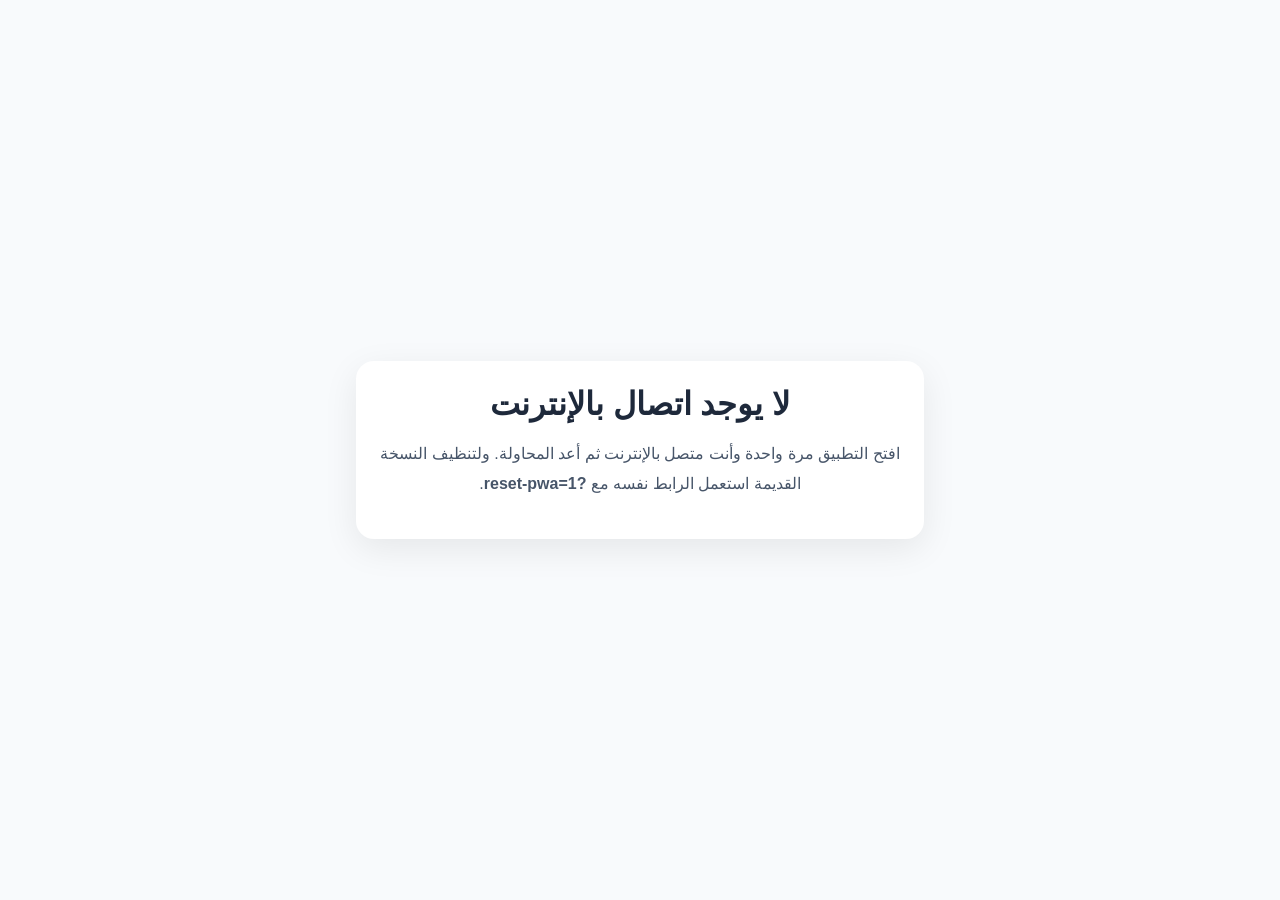
==== offline.html @ 6f6edf41 "Add files via upload" ====
<!doctype html><html lang="ar" dir="rtl"><meta charset="utf-8"><meta name="viewport" content="width=device-width,initial-scale=1"><title>غير متصل</title><style>body{font-family:Tahoma,sans-serif;background:#f8fafc;display:grid;place-items:center;min-height:100vh;margin:0}div{max-width:520px;background:#fff;padding:24px;border-radius:18px;box-shadow:0 10px 35px rgba(0,0,0,.08);text-align:center}h1{margin:0 0 10px;color:#1e293b}p{color:#475569;line-height:1.9}</style><div><h1>لا يوجد اتصال بالإنترنت</h1><p>افتح التطبيق مرة واحدة وأنت متصل بالإنترنت ثم أعد المحاولة. ولتنظيف النسخة القديمة استعمل الرابط نفسه مع <b>?reset-pwa=1</b>.</p></div></html>
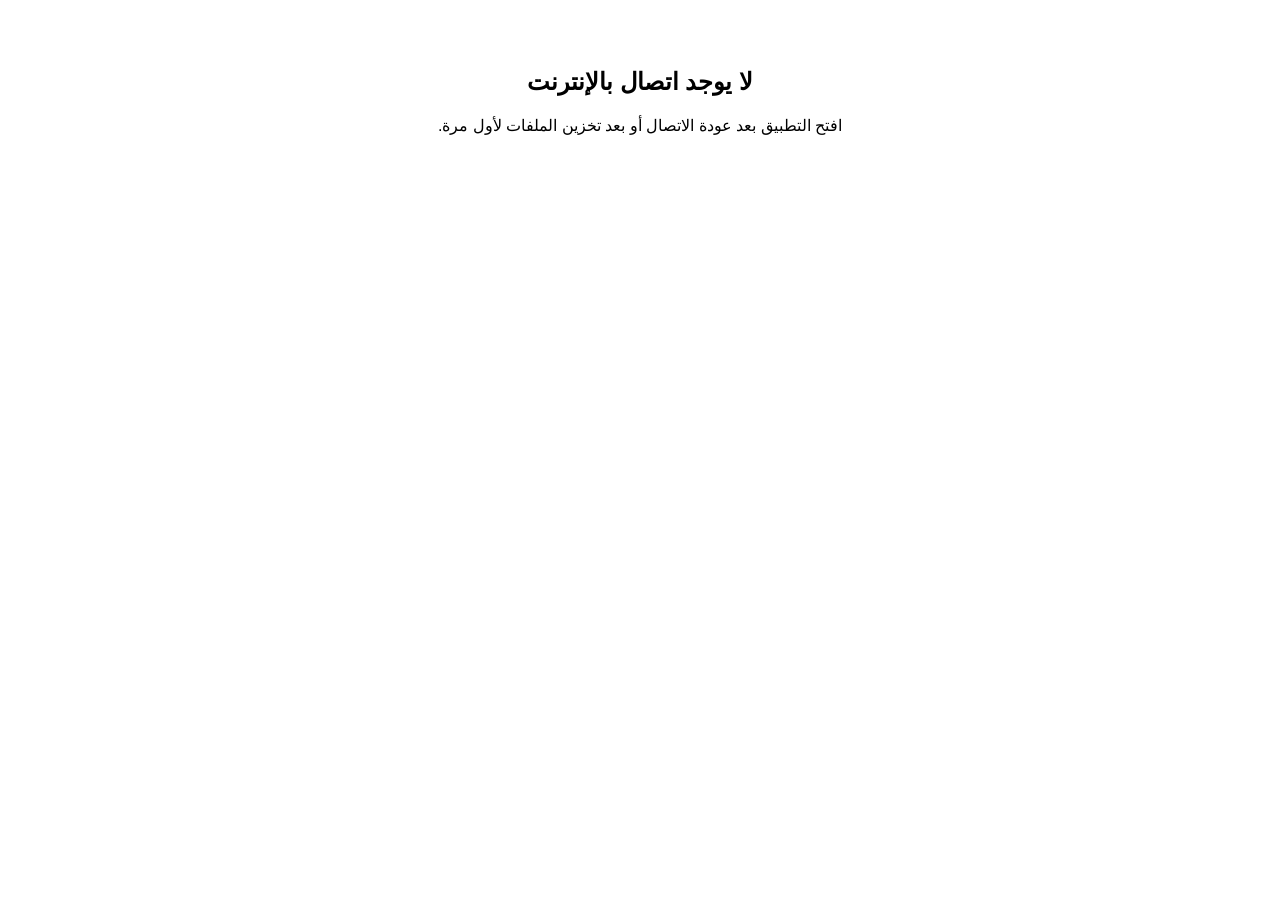
==== commit c7e03476: "Revise offline.html for improved layout and message Updated the offline HTML page structure and cont" ====
--- a/offline.html
+++ b/offline.html
@@ -1 +1,12 @@
-<!doctype html><html lang="ar" dir="rtl"><meta charset="utf-8"><meta name="viewport" content="width=device-width,initial-scale=1"><title>غير متصل</title><style>body{font-family:Tahoma,sans-serif;background:#f8fafc;display:grid;place-items:center;min-height:100vh;margin:0}div{max-width:520px;background:#fff;padding:24px;border-radius:18px;box-shadow:0 10px 35px rgba(0,0,0,.08);text-align:center}h1{margin:0 0 10px;color:#1e293b}p{color:#475569;line-height:1.9}</style><div><h1>لا يوجد اتصال بالإنترنت</h1><p>افتح التطبيق مرة واحدة وأنت متصل بالإنترنت ثم أعد المحاولة. ولتنظيف النسخة القديمة استعمل الرابط نفسه مع <b>?reset-pwa=1</b>.</p></div></html>+<!DOCTYPE html>
+<html lang="ar" dir="rtl">
+<head>
+  <meta charset="UTF-8">
+  <meta name="viewport" content="width=device-width, initial-scale=1.0">
+  <title>بدون إنترنت</title>
+</head>
+<body style="font-family:Arial,sans-serif;text-align:center;padding:40px">
+  <h2>لا يوجد اتصال بالإنترنت</h2>
+  <p>افتح التطبيق بعد عودة الاتصال أو بعد تخزين الملفات لأول مرة.</p>
+</body>
+</html>
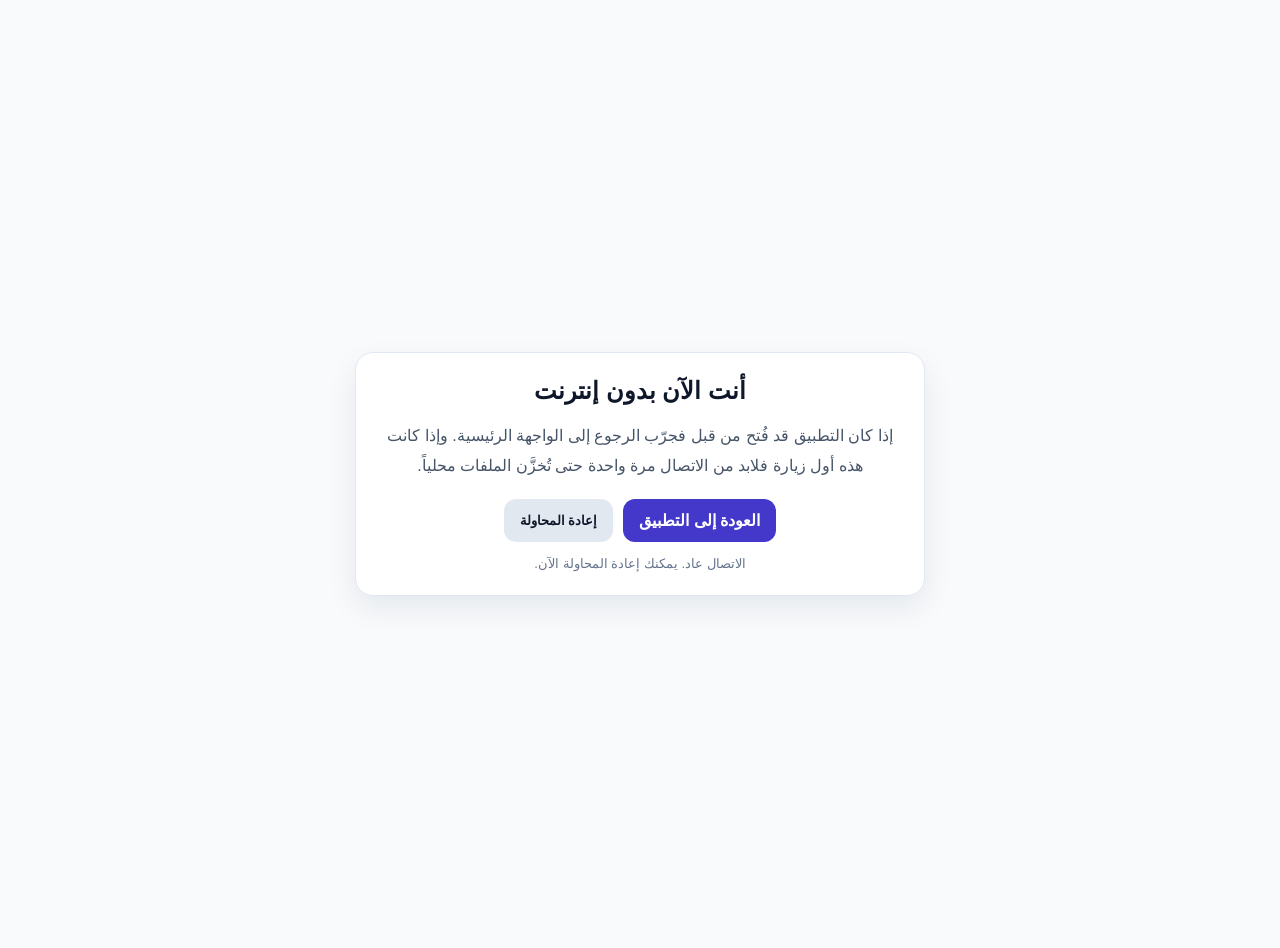
==== commit 016e8322: "Add files via upload" ====
--- a/offline.html
+++ b/offline.html
@@ -4,9 +4,34 @@
   <meta charset="UTF-8">
   <meta name="viewport" content="width=device-width, initial-scale=1.0">
   <title>بدون إنترنت</title>
+  <style>
+    body{font-family:Arial,sans-serif;background:#f8fafc;color:#0f172a;display:grid;place-items:center;min-height:100vh;margin:0;padding:24px}
+    .card{max-width:520px;background:#fff;border:1px solid #e2e8f0;border-radius:18px;padding:24px;box-shadow:0 12px 30px rgba(15,23,42,.08);text-align:center}
+    h1{margin:0 0 12px;font-size:24px}
+    p{line-height:1.9;color:#475569}
+    .actions{display:flex;gap:10px;justify-content:center;flex-wrap:wrap;margin-top:18px}
+    a,button{border:none;border-radius:12px;padding:12px 16px;font-weight:700;cursor:pointer;text-decoration:none}
+    .primary{background:#4338ca;color:#fff}
+    .ghost{background:#e2e8f0;color:#0f172a}
+    .hint{margin-top:14px;font-size:13px;color:#64748b}
+  </style>
 </head>
-<body style="font-family:Arial,sans-serif;text-align:center;padding:40px">
-  <h2>لا يوجد اتصال بالإنترنت</h2>
-  <p>افتح التطبيق بعد عودة الاتصال أو بعد تخزين الملفات لأول مرة.</p>
+<body>
+  <div class="card">
+    <h1>أنت الآن بدون إنترنت</h1>
+    <p>إذا كان التطبيق قد فُتح من قبل فجرّب الرجوع إلى الواجهة الرئيسية. وإذا كانت هذه أول زيارة فلابد من الاتصال مرة واحدة حتى تُخزَّن الملفات محلياً.</p>
+    <div class="actions">
+      <a class="primary" href="./index.html">العودة إلى التطبيق</a>
+      <button class="ghost" onclick="location.reload()">إعادة المحاولة</button>
+    </div>
+    <div class="hint" id="statusHint">جارٍ فحص الاتصال...</div>
+  </div>
+  <script>
+    const hint=document.getElementById('statusHint');
+    function update(){ hint.textContent = navigator.onLine ? 'الاتصال عاد. يمكنك إعادة المحاولة الآن.' : 'ما زلت غير متصل. البيانات المحلية ستعمل فقط إذا كانت الملفات مخزنة سابقاً.'; }
+    window.addEventListener('online', update);
+    window.addEventListener('offline', update);
+    update();
+  </script>
 </body>
 </html>
